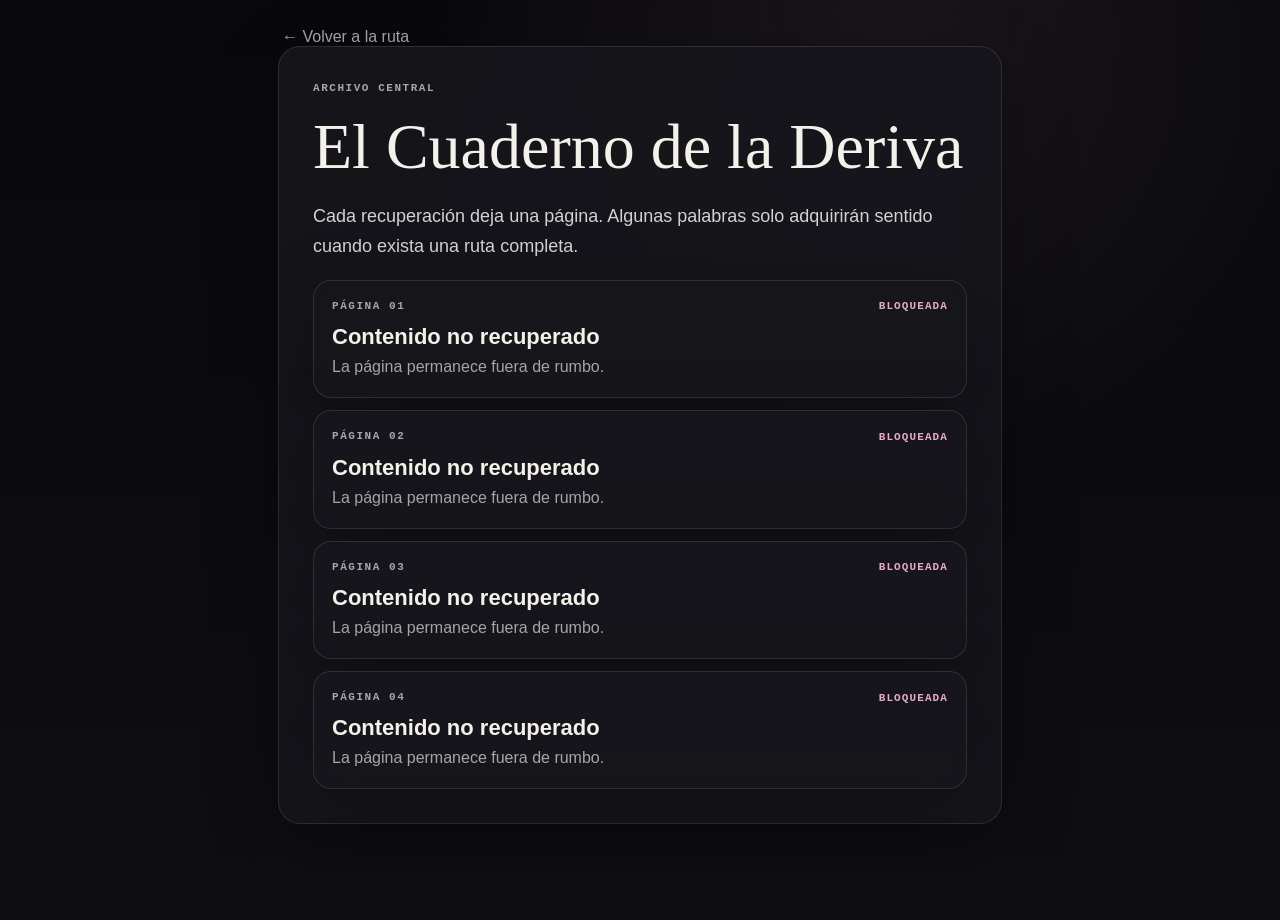
==== pages/archive.html @ a807c2f0 "Upload vestigio-prototipo-fase2 content" ====
<!doctype html>
<html lang="es">
<head>
  <meta charset="utf-8">
  <meta name="viewport" content="width=device-width, initial-scale=1, viewport-fit=cover">
  <meta name="theme-color" content="#0b0b0e">
  <title>Cuaderno de la Deriva</title>
  <link rel="stylesheet" href="../css/main.css">
</head>
<body>
  <main class="main-content">
    <a class="back-button" href="../index.html">← Volver a la ruta</a>
    <section class="level-panel">
      <p class="eyebrow">ARCHIVO CENTRAL</p>
      <h1 style="font-family:Georgia,serif;font-weight:500;font-size:clamp(38px,9vw,64px);margin:14px 0;">El Cuaderno de la Deriva</h1>
      <p class="level-narrative">Cada recuperación deja una página. Algunas palabras solo adquirirán sentido cuando exista una ruta completa.</p>
      <div id="archivePages" class="level-list"></div>
    </section>
  </main>

  <script src="../config/experience-config.js"></script>
  <script src="../js/utils.js"></script>
  <script src="../js/storage.js"></script>
  <script>
    const state = VestigioStorage.load();
    const container = document.getElementById("archivePages");

    EXPERIENCE_CONFIG.levels.forEach(level => {
      const unlocked = state.completedLevels.includes(level.id);
      const article = document.createElement("article");
      article.className = `level-card${unlocked ? " is-complete" : ""}`;
      article.innerHTML = unlocked
        ? `
          <div class="level-card-top">
            <span class="eyebrow">PÁGINA 0${level.number}</span>
            <span class="level-status">RECUPERADA</span>
          </div>
          <h3>${level.title}</h3>
          <p>Fragmento conservado: <strong>${level.finalFragment}</strong></p>
        `
        : `
          <div class="level-card-top">
            <span class="eyebrow">PÁGINA 0${level.number}</span>
            <span class="level-status">BLOQUEADA</span>
          </div>
          <h3>Contenido no recuperado</h3>
          <p>La página permanece fuera de rumbo.</p>
        `;
      container.append(article);
    });
  </script>
</body>
</html>
---- css/main.css ----
:root {
  --bg: #09090c;
  --panel: rgba(23, 23, 29, 0.86);
  --panel-strong: #16161c;
  --text: #f4f0ea;
  --muted: #a9a5ad;
  --line: rgba(255,255,255,0.11);
  --accent: #e9a9c8;
  --accent-strong: #ffbfde;
  --ice: #eef7fb;
  --danger: #ff7777;
  --radius: 22px;
  --safe-top: env(safe-area-inset-top, 0px);
  --safe-bottom: env(safe-area-inset-bottom, 0px);
}

* { box-sizing: border-box; }
html { min-height: 100%; background: var(--bg); }
body {
  min-height: 100vh;
  margin: 0;
  color: var(--text);
  background:
    radial-gradient(circle at 70% 0%, rgba(233,169,200,.08), transparent 36%),
    linear-gradient(180deg, #09090c 0%, #0e0e13 100%);
  font-family: -apple-system, BlinkMacSystemFont, "SF Pro Display", "Segoe UI", sans-serif;
  -webkit-font-smoothing: antialiased;
}
button, input, textarea { font: inherit; }
button, a { -webkit-tap-highlight-color: transparent; }
button { color: inherit; }
a { color: inherit; text-decoration: none; }
input, textarea {
  width: 100%;
  min-height: 48px;
  padding: 13px 15px;
  border: 1px solid var(--line);
  border-radius: 14px;
  color: var(--text);
  background: rgba(255,255,255,.05);
  font-size: 16px;
}
textarea { resize: vertical; }
input:focus-visible, textarea:focus-visible, button:focus-visible, a:focus-visible {
  outline: 2px solid var(--accent-strong);
  outline-offset: 3px;
}

.noscript { padding: 18px; background: #341d1d; color: white; }
.app-shell { min-height: 100vh; display: flex; flex-direction: column; }
.topbar {
  position: sticky;
  top: 0;
  z-index: 20;
  display: grid;
  grid-template-columns: 48px 1fr 48px;
  align-items: center;
  gap: 10px;
  min-height: calc(72px + var(--safe-top));
  padding: calc(12px + var(--safe-top)) 16px 12px;
  border-bottom: 1px solid var(--line);
  background: rgba(9,9,12,.82);
  backdrop-filter: blur(18px);
}
.topbar-copy { display: flex; flex-direction: column; gap: 2px; }
.eyebrow, .system-line {
  margin: 0;
  font: 600 11px/1.4 ui-monospace, SFMono-Regular, Menlo, monospace;
  letter-spacing: .14em;
  color: var(--muted);
}
.brand-button, .icon-button {
  min-width: 44px;
  min-height: 44px;
  border: 0;
  border-radius: 14px;
  background: transparent;
  cursor: pointer;
}
.icon-button { font-size: 22px; }
.brand-mark {
  position: relative;
  display: block;
  width: 38px;
  height: 38px;
  margin: auto;
}
.brand-ring {
  position: absolute;
  border: 1px solid rgba(244,240,234,.62);
  border-radius: 50%;
}
.ring-a { inset: 2px; border-right-color: transparent; }
.ring-b { inset: 7px; border-bottom-color: transparent; }
.ring-c { inset: 12px; border-left-color: transparent; }
.brand-needle {
  position: absolute;
  left: 18px;
  top: 5px;
  width: 1px;
  height: 27px;
  background: var(--accent);
  transform: rotate(15deg);
  transform-origin: 50% 14px;
  box-shadow: 0 0 12px rgba(233,169,200,.5);
}
.main-content {
  width: min(100%, 760px);
  margin: 0 auto;
  padding: 28px 18px calc(96px + var(--safe-bottom));
  flex: 1;
}
.view { display: none; }
.view.is-active { display: block; }
.hero {
  min-height: calc(100vh - 190px);
  display: flex;
  flex-direction: column;
  justify-content: center;
  align-items: flex-start;
}
.hero h1, .section-heading h2, .level-panel h2, .reveal-card h2 {
  margin: 12px 0;
  font-family: Georgia, "Times New Roman", serif;
  font-weight: 500;
  letter-spacing: -.025em;
}
.hero h1 { font-size: clamp(40px, 10vw, 72px); max-width: 11ch; }
.hero-text { max-width: 580px; font-size: clamp(18px, 4.8vw, 24px); line-height: 1.55; color: #d6d1d7; }
.recurrent-phrase { margin: 22px 0 30px; color: var(--accent); font-style: italic; }
.primary-button, .secondary-button, .danger-button, .text-button, .back-button {
  min-height: 48px;
  border-radius: 14px;
  cursor: pointer;
}
.primary-button {
  padding: 13px 18px;
  border: 1px solid rgba(255,255,255,.16);
  background: var(--text);
  color: #111116;
  font-weight: 700;
}
.secondary-button {
  display: inline-flex;
  align-items: center;
  justify-content: center;
  padding: 12px 16px;
  border: 1px solid var(--line);
  background: rgba(255,255,255,.045);
}
.text-button, .back-button {
  padding: 10px 4px;
  border: 0;
  background: transparent;
  color: var(--muted);
}
.danger-button {
  padding: 12px 16px;
  border: 1px solid rgba(255,119,119,.4);
  background: rgba(255,119,119,.1);
  color: #ffaaaa;
}
.section-heading { margin: 8px 0 24px; }
.section-heading h2 { font-size: 38px; }
.muted { color: var(--muted); line-height: 1.5; }
.progress-card, .level-card, .level-panel, .reveal-card, .organizer-dialog {
  border: 1px solid var(--line);
  background: var(--panel);
  box-shadow: 0 20px 70px rgba(0,0,0,.25);
  backdrop-filter: blur(18px);
}
.progress-card {
  padding: 18px;
  border-radius: var(--radius);
  display: grid;
  gap: 16px;
}
.progress-card strong { display: block; margin-top: 4px; font-size: 24px; }
.progress-track {
  height: 7px;
  overflow: hidden;
  border-radius: 99px;
  background: rgba(255,255,255,.08);
}
.progress-track span {
  display: block;
  width: 0%;
  height: 100%;
  border-radius: inherit;
  background: linear-gradient(90deg, var(--accent), var(--ice));
  transition: width .5s ease;
}
.level-list { display: grid; gap: 12px; margin-top: 18px; }
.level-card {
  width: 100%;
  padding: 18px;
  border-radius: 18px;
  text-align: left;
  cursor: pointer;
}
.level-card:disabled { cursor: not-allowed; opacity: .46; }
.level-card.is-complete { border-color: rgba(233,169,200,.38); }
.level-card-top { display: flex; justify-content: space-between; gap: 12px; align-items: center; }
.level-card h3 { margin: 10px 0 5px; font-size: 22px; }
.level-card p { margin: 0; color: var(--muted); line-height: 1.5; }
.level-status { font: 600 11px ui-monospace, monospace; letter-spacing: .1em; color: var(--accent); }
.hub-actions { display: grid; gap: 10px; margin-top: 22px; }
.level-panel, .reveal-card {
  padding: clamp(20px, 5vw, 34px);
  border-radius: var(--radius);
}
.level-panel h2, .reveal-card h2 { font-size: clamp(34px, 8vw, 52px); }
.level-narrative, .reveal-card p { color: #d6d1d7; line-height: 1.65; font-size: 18px; }
.prototype-box, .hint-output {
  margin: 22px 0;
  padding: 18px;
  border: 1px dashed rgba(233,169,200,.28);
  border-radius: 16px;
  background: rgba(233,169,200,.04);
  color: #d6d1d7;
}
.answer-form, .hint-entry { margin-top: 26px; }
.answer-form label, .hint-entry label, .organizer-dialog label {
  display: block;
  margin-bottom: 8px;
  color: var(--muted);
  font-size: 14px;
}
.answer-row { display: grid; grid-template-columns: 1fr auto; gap: 10px; }
.feedback { min-height: 24px; color: var(--muted); }
.feedback.is-error { color: #ffaaaa; }
.feedback.is-success { color: #bce8ce; }
.reveal-card { min-height: 65vh; display: flex; flex-direction: column; justify-content: center; }
.reveal-visual {
  width: 120px;
  height: 120px;
  margin: 26px 0;
  border-radius: 34px;
  background:
    radial-gradient(circle at 34% 25%, rgba(255,255,255,.35), transparent 22%),
    linear-gradient(145deg, rgba(233,169,200,.9), rgba(117,75,103,.28));
  box-shadow: 0 0 70px rgba(233,169,200,.22);
}
.footer-status {
  position: fixed;
  left: 0; right: 0; bottom: 0;
  z-index: 15;
  display: flex;
  justify-content: space-between;
  gap: 12px;
  padding: 10px 16px calc(10px + var(--safe-bottom));
  border-top: 1px solid var(--line);
  background: rgba(9,9,12,.86);
  backdrop-filter: blur(18px);
  font: 500 9px ui-monospace, monospace;
  letter-spacing: .08em;
  color: var(--muted);
}
.organizer-dialog {
  width: min(92vw, 760px);
  max-height: 86vh;
  padding: 20px;
  border-radius: 22px;
  color: var(--text);
}
.organizer-dialog::backdrop { background: rgba(0,0,0,.72); backdrop-filter: blur(5px); }
.dialog-header { display: flex; justify-content: space-between; align-items: center; margin-bottom: 20px; }
.dialog-header h2 { margin: 4px 0; }
.organizer-grid { display: grid; gap: 18px; }
.organizer-grid section { padding-top: 8px; border-top: 1px solid var(--line); }
.organizer-controls { display: grid; gap: 8px; margin-bottom: 12px; }
.state-preview {
  max-height: 250px;
  overflow: auto;
  padding: 12px;
  border-radius: 12px;
  background: #0a0a0d;
  color: #d6d1d7;
  white-space: pre-wrap;
}
@media (max-width: 560px) {
  .answer-row { grid-template-columns: 1fr; }
  .answer-row button { width: 100%; }
  .footer-status { font-size: 8px; }
}
@media (orientation: landscape) and (max-height: 560px) {
  .hero { min-height: auto; padding: 28px 0; }
}
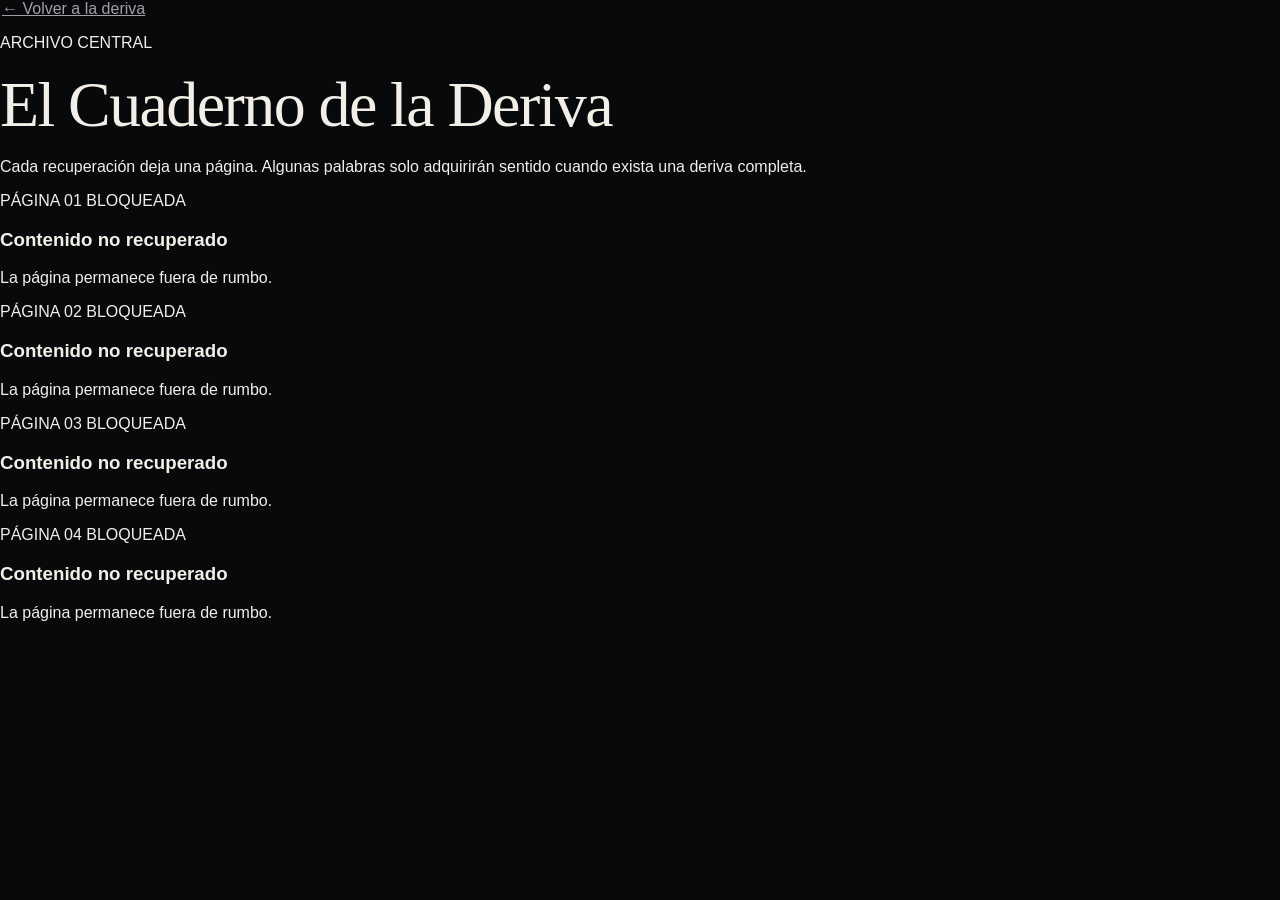
==== commit 59c422e9: "Restore ARG experience and deepen puzzles" ====
--- a/pages/archive.html
+++ b/pages/archive.html
@@ -9,11 +9,11 @@
 </head>
 <body>
   <main class="main-content">
-    <a class="back-button" href="../index.html">← Volver a la ruta</a>
+    <a class="back-button" href="../index.html">← Volver a la deriva</a>
     <section class="level-panel">
       <p class="eyebrow">ARCHIVO CENTRAL</p>
       <h1 style="font-family:Georgia,serif;font-weight:500;font-size:clamp(38px,9vw,64px);margin:14px 0;">El Cuaderno de la Deriva</h1>
-      <p class="level-narrative">Cada recuperación deja una página. Algunas palabras solo adquirirán sentido cuando exista una ruta completa.</p>
+      <p class="level-narrative">Cada recuperación deja una página. Algunas palabras solo adquirirán sentido cuando exista una deriva completa.</p>
       <div id="archivePages" class="level-list"></div>
     </section>
   </main>
--- a/css/main.css
+++ b/css/main.css
@@ -1,288 +1,76 @@
-:root {
-  --bg: #09090c;
-  --panel: rgba(23, 23, 29, 0.86);
-  --panel-strong: #16161c;
-  --text: #f4f0ea;
-  --muted: #a9a5ad;
-  --line: rgba(255,255,255,0.11);
-  --accent: #e9a9c8;
-  --accent-strong: #ffbfde;
-  --ice: #eef7fb;
-  --danger: #ff7777;
-  --radius: 22px;
-  --safe-top: env(safe-area-inset-top, 0px);
-  --safe-bottom: env(safe-area-inset-bottom, 0px);
+:root{
+  --bg:#08090b;--panel:rgba(17,18,22,.92);--paper:#e9dfcf;--text:#f3efe8;
+  --muted:#a49fa7;--line:rgba(255,255,255,.12);--rose:#c86e81;--rose-soft:#e3a2b1;
+  --ice:#eef4f7;--danger:#ff8585;--safeT:env(safe-area-inset-top,0px);--safeB:env(safe-area-inset-bottom,0px)
 }
+*{box-sizing:border-box}html,body{margin:0;min-height:100%;background:var(--bg);color:var(--text)}
+body{font-family:-apple-system,BlinkMacSystemFont,"SF Pro Display","Segoe UI",sans-serif;-webkit-font-smoothing:antialiased;overflow-x:hidden}
+button,input{font:inherit}button{color:inherit}input{width:100%;min-height:50px;padding:14px 16px;border:1px solid var(--line);border-radius:13px;background:rgba(255,255,255,.045);color:var(--text);font-size:16px}
+button:focus-visible,input:focus-visible,summary:focus-visible{outline:2px solid var(--rose-soft);outline-offset:3px}
+#ambient{position:fixed;inset:0;width:100%;height:100%;pointer-events:none;opacity:.38;z-index:0}
+.topbar{position:fixed;z-index:40;top:0;left:0;right:0;display:grid;grid-template-columns:48px 1fr 48px;align-items:center;gap:10px;padding:calc(10px + var(--safeT)) 16px 10px;border-bottom:1px solid var(--line);background:rgba(8,9,11,.72);backdrop-filter:blur(22px);transition:.4s}
+.hidden{opacity:0;pointer-events:none}.brand-copy{display:flex;flex-direction:column}.topbar small,.scene small{display:block;font:600 10px/1.5 ui-monospace,SFMono-Regular,Menlo,monospace;letter-spacing:.15em;color:var(--muted)}
+.brand-button,.sound-button{min-width:44px;min-height:44px;border:0;background:transparent}
+.brand-mark,.large-symbol{position:relative;display:block;aspect-ratio:1}.brand-mark{width:38px}
+.brand-mark i,.large-symbol i{position:absolute;border:1px solid rgba(243,239,232,.55);border-radius:50%}
+.brand-mark i:nth-child(1),.large-symbol i:nth-child(1){inset:0;border-right-color:transparent}
+.brand-mark i:nth-child(2),.large-symbol i:nth-child(2){inset:16%;border-bottom-color:transparent}
+.brand-mark i:nth-child(3),.large-symbol i:nth-child(3){inset:32%;border-left-color:transparent}
+.large-symbol i:nth-child(4){inset:44%;border-top-color:transparent}
+.brand-mark b,.large-symbol b{position:absolute;left:50%;top:8%;width:1px;height:84%;background:linear-gradient(var(--rose-soft),transparent);transform:rotate(15deg)}
+.scene{display:none;min-height:100vh;padding:calc(94px + var(--safeT)) 18px calc(90px + var(--safeB));position:relative;z-index:1}
+.scene.active{display:block;animation:sceneIn .62s ease both}.boot-scene.active,.reveal-scene.active{display:flex;align-items:center;justify-content:center;text-align:center}.boot-scene{padding:0}
+.frame{width:min(100%,920px);margin:auto}.boot-box{width:min(86vw,470px)}.boot-dots{display:flex;justify-content:center;gap:8px}.boot-dots span{width:6px;height:6px;border-radius:50%;background:var(--text);animation:dots 1.3s infinite}.boot-dots span:nth-child(2){animation-delay:.16s}.boot-dots span:nth-child(3){animation-delay:.32s}
+#bootStatus{font:500 13px ui-monospace,monospace;color:var(--muted);letter-spacing:.08em}.boot-box strong{display:block;font:500 clamp(42px,11vw,70px) Georgia,serif;margin:18px}.concealed{opacity:0;pointer-events:none}
+.intro-grid{min-height:calc(100vh - 180px);display:grid;gap:30px;align-items:center}.large-symbol{width:min(68vw,330px);margin:auto}
+h1,h2{font-family:Georgia,"Times New Roman",serif;font-weight:500;letter-spacing:-.025em}.intro-copy h1{font-size:clamp(44px,12vw,78px);line-height:.98;margin:14px 0}.intro-copy p{font-size:clamp(18px,4.8vw,24px);line-height:1.62;color:#d8d3d9}.intro-copy em{display:block;color:var(--rose-soft);margin:22px 0 30px}
+.primary,.secondary,.danger,.back-button,.book-button{min-height:48px;border-radius:13px;cursor:pointer}
+.primary{padding:13px 18px;border:1px solid rgba(255,255,255,.17);background:var(--text);color:#111216;font-weight:750}
+.secondary{padding:13px 16px;border:1px solid var(--line);background:rgba(255,255,255,.045)}
+.danger{padding:13px 16px;border:1px solid rgba(255,133,133,.4);background:rgba(255,133,133,.1);color:#ffaaaa}
+.back-button{padding:10px 2px;border:0;background:transparent;color:var(--muted)}
+.hub-header{display:flex;justify-content:space-between;gap:18px}.hub-header h2,.case-header h2,.reveal-wrap h2,.book-cover h2,.letter h2{font-size:clamp(42px,10vw,72px);margin:8px 0}.muted{color:var(--muted);line-height:1.55}
+.book-button{min-width:108px;padding:12px;border:1px solid var(--line);background:rgba(255,255,255,.035);display:flex;flex-direction:column;align-items:flex-end}.book-button span{font:600 9px ui-monospace,monospace;letter-spacing:.12em;color:var(--muted)}.book-button strong{font-size:22px}
+.progress-line{height:2px;margin:24px 0 30px;background:rgba(255,255,255,.08)}.progress-line span{display:block;height:100%;width:0;background:linear-gradient(90deg,var(--rose),var(--ice));transition:width .6s}
+.record-list{display:grid;gap:12px}.record{width:100%;padding:21px 18px;border:1px solid var(--line);border-radius:19px;background:linear-gradient(180deg,rgba(255,255,255,.038),rgba(255,255,255,.018));text-align:left}.record.complete{border-left:2px solid var(--rose)}.record:disabled{opacity:.36}.record-top{display:flex;justify-content:space-between}.record h3{font:500 29px Georgia,serif;margin:15px 0 4px}.record p{margin:0;color:var(--muted)}.record-status{font:600 10px ui-monospace,monospace;letter-spacing:.12em;color:var(--rose-soft)}
+.case-file{padding:clamp(22px,5vw,42px);border:1px solid var(--line);border-radius:24px;background:linear-gradient(180deg,rgba(19,20,24,.94),rgba(12,13,16,.9));box-shadow:0 35px 100px rgba(0,0,0,.42)}
+.case-header{display:flex;justify-content:space-between;gap:16px}.verified-badge{align-self:flex-start;padding:7px 9px;border:1px solid rgba(200,110,129,.48);border-radius:999px;color:var(--rose-soft);font:600 9px ui-monospace,monospace;transform:rotate(-4deg)}
+.puzzle-area{margin:26px 0}.answer-form label{display:block;margin-bottom:8px;color:var(--muted)}.answer-row{display:grid;grid-template-columns:1fr auto;gap:10px}.feedback{min-height:24px}.feedback.ok{color:#bfe9d0}.feedback.bad{color:#ffaaaa}.hint-panel{margin-top:24px;border-top:1px solid var(--line);padding-top:18px}.hint-panel summary{cursor:pointer;color:var(--muted)}.hint-panel .answer-row{margin-top:14px}.hint-output{margin-top:12px;padding:14px;border-radius:13px;background:rgba(255,255,255,.035);line-height:1.55}
+.dossier-grid{display:grid;gap:14px}.paper{padding:18px;border:1px solid rgba(20,20,20,.15);border-radius:5px;background:linear-gradient(145deg,#ece3d5,#d9cdbb);color:#18171a;box-shadow:0 20px 45px rgba(0,0,0,.24);position:relative;overflow:hidden}.paper::after{content:"";position:absolute;inset:0;background:repeating-linear-gradient(0deg,transparent 0 4px,rgba(0,0,0,.018) 5px);pointer-events:none}
+.paper h3{font:600 12px ui-monospace,monospace;letter-spacing:.11em;margin:0 0 13px}.cipher{font:700 20px/1.7 ui-monospace,monospace;letter-spacing:.06em;word-break:break-word}.compass-card{display:grid;place-items:center;padding:18px;border:1px solid var(--line);border-radius:18px;background:rgba(255,255,255,.025)}
+.compass{position:relative;width:min(62vw,230px);aspect-ratio:1;border:1px solid rgba(255,255,255,.25);border-radius:50%;background:radial-gradient(circle,rgba(255,255,255,.04),transparent 64%)}.compass::before{content:"N";position:absolute;top:9px;left:50%;transform:translateX(-50%);font:700 16px ui-monospace,monospace}.compass::after{content:"";position:absolute;left:50%;top:13%;height:74%;width:2px;background:linear-gradient(var(--rose),rgba(255,255,255,.12));transform:rotate(15deg);transform-origin:center}
+.file-tools{display:flex;flex-wrap:wrap;gap:8px;margin-top:12px}.micro-button{min-height:44px;padding:10px 13px;border:1px solid rgba(0,0,0,.2);border-radius:10px;background:rgba(0,0,0,.06);color:#18171a}
+.reveal-box{display:none;margin-top:14px;padding:14px;border:1px dashed rgba(0,0,0,.28);font:600 14px ui-monospace,monospace}.reveal-box.visible{display:block}
+.film-strip{display:grid;grid-template-columns:repeat(3,1fr);gap:9px;padding:10px;border:1px solid var(--line);border-radius:15px;background:#050506}.film-frame{min-height:118px;padding:12px;border:1px solid rgba(255,255,255,.08);background:linear-gradient(145deg,#242126,#0d0d0f);display:flex;flex-direction:column;justify-content:space-between}.film-frame strong{font:600 12px ui-monospace,monospace;color:var(--rose-soft)}.film-frame p{margin:0;color:#cbc5cc;font-size:13px;line-height:1.45}
+.scent-table{display:grid;gap:8px}.scent-row{display:grid;grid-template-columns:94px 1fr;gap:10px;padding:10px;border-bottom:1px solid rgba(0,0,0,.16)}.scent-row span:first-child{font-weight:700}.mirror-text{padding:14px;border:1px dashed rgba(0,0,0,.3);font:700 18px ui-monospace,monospace;text-align:center}
+.kiwi-photo{width:100%;max-height:380px;object-fit:cover;border-radius:6px;filter:saturate(.72) contrast(1.05)}.scan-grid{display:grid;gap:8px}.scan-layer{display:grid;grid-template-columns:1fr auto;align-items:center;gap:10px;padding:11px;border:1px solid var(--line);border-radius:13px;background:rgba(255,255,255,.03)}.scan-art{height:48px;border-radius:8px;background:linear-gradient(90deg,rgba(200,110,129,.12),rgba(200,110,129,.58));display:flex;align-items:center;padding:0 13px;font:600 12px ui-monospace,monospace}.scan-controls{display:flex;gap:5px}.scan-controls button{min-width:44px;min-height:44px;border:1px solid var(--line);border-radius:10px;background:transparent}.scan-result{min-height:28px;color:var(--rose-soft);font:600 13px ui-monospace,monospace}
+.final-book-text{padding:18px;border:1px solid var(--line);border-radius:16px;background:rgba(255,255,255,.03);line-height:1.7}.fragment-row{display:flex;gap:8px;flex-wrap:wrap;margin:14px 0}.fragment-chip{padding:9px 12px;border:1px solid rgba(200,110,129,.48);border-radius:999px;color:var(--rose-soft);font:600 12px ui-monospace,monospace}
+.book-cipher{display:grid;grid-template-columns:repeat(5,1fr);gap:7px;margin-top:14px}.book-word{min-height:50px;padding:7px;border:1px solid var(--line);border-radius:10px;display:flex;align-items:center;justify-content:center;text-align:center;color:#c8c3ca;font:500 11px ui-monospace,monospace}
+.reveal-wrap{width:min(100%,650px)}.reveal-visual{width:160px;height:160px;margin:0 auto 28px;border-radius:44px;background:radial-gradient(circle at 30% 20%,rgba(255,255,255,.34),transparent 22%),linear-gradient(145deg,rgba(200,110,129,.9),rgba(90,62,78,.25));box-shadow:0 0 110px rgba(200,110,129,.25)}.reveal-wrap p{font-size:19px;line-height:1.7;color:#d8d3da}
+.book-cover{padding:34px;border:1px solid var(--line);border-radius:24px;background:linear-gradient(145deg,#17161a,#0d0d10);box-shadow:0 35px 90px rgba(0,0,0,.45)}.book-pages{display:grid;grid-template-columns:repeat(2,minmax(0,1fr));gap:14px;margin-top:16px}.book-page{min-height:230px;padding:22px;border-radius:18px;background:linear-gradient(145deg,#ece3d5,#d9cdbb);color:#17161a;display:flex;flex-direction:column;justify-content:space-between}.book-page.locked{background:#141419;color:#7c7881;border:1px solid var(--line)}.book-page strong{font:500 35px Georgia,serif}
+.letter-scene{background:linear-gradient(180deg,#eef4f7,white);color:#17161a}.letter{width:min(100%,700px);margin:auto;padding:clamp(26px,7vw,60px);background:white;box-shadow:0 30px 90px rgba(60,75,85,.18)}.letter p{font:20px/1.8 Georgia,serif}.signature{font-size:35px!important;font-style:italic}
+.footer{position:fixed;z-index:40;left:0;right:0;bottom:0;display:flex;justify-content:space-between;gap:10px;padding:9px 16px calc(9px + var(--safeB));border-top:1px solid var(--line);background:rgba(8,9,11,.72);backdrop-filter:blur(18px);font:500 8px ui-monospace,monospace;color:var(--muted)}
+dialog{width:min(92vw,760px);max-height:86vh;padding:20px;border:1px solid var(--line);border-radius:22px;background:#111216;color:var(--text)}dialog::backdrop{background:rgba(0,0,0,.78);backdrop-filter:blur(6px)}.dialog-header{display:flex;justify-content:space-between}.dialog-header button{background:transparent;border:0;font-size:24px}dialog pre{max-height:230px;overflow:auto;background:#08090b;padding:12px}#organizerControls{display:grid;gap:8px;margin:12px 0}
+@keyframes sceneIn{from{opacity:0;transform:translateY(14px)}to{opacity:1;transform:none}}@keyframes dots{0%,80%,100%{opacity:.2;transform:scale(.8)}40%{opacity:1;transform:scale(1)}}@keyframes spin{to{transform:rotate(360deg)}}.large-symbol i:nth-child(1){animation:spin 32s linear infinite}.large-symbol i:nth-child(2){animation:spin 25s linear infinite reverse}.large-symbol i:nth-child(3){animation:spin 18s linear infinite}
+@media(min-width:780px){.intro-grid{grid-template-columns:1.1fr .9fr}.large-symbol{order:2}.record-list{grid-template-columns:repeat(2,minmax(0,1fr))}.dossier-grid.two{grid-template-columns:1.15fr .85fr}}
+@media(max-width:650px){.answer-row{grid-template-columns:1fr}.answer-row button{width:100%}.film-strip{grid-template-columns:1fr}.book-pages{grid-template-columns:1fr}.book-cipher{grid-template-columns:repeat(3,1fr)}.footer{font-size:7px}.hub-header{align-items:stretch}}
+@media(prefers-reduced-motion:reduce){*{animation-duration:.001ms!important;transition-duration:.001ms!important}}
 
-* { box-sizing: border-box; }
-html { min-height: 100%; background: var(--bg); }
-body {
-  min-height: 100vh;
-  margin: 0;
-  color: var(--text);
-  background:
-    radial-gradient(circle at 70% 0%, rgba(233,169,200,.08), transparent 36%),
-    linear-gradient(180deg, #09090c 0%, #0e0e13 100%);
-  font-family: -apple-system, BlinkMacSystemFont, "SF Pro Display", "Segoe UI", sans-serif;
-  -webkit-font-smoothing: antialiased;
-}
-button, input, textarea { font: inherit; }
-button, a { -webkit-tap-highlight-color: transparent; }
-button { color: inherit; }
-a { color: inherit; text-decoration: none; }
-input, textarea {
-  width: 100%;
-  min-height: 48px;
-  padding: 13px 15px;
-  border: 1px solid var(--line);
-  border-radius: 14px;
-  color: var(--text);
-  background: rgba(255,255,255,.05);
-  font-size: 16px;
-}
-textarea { resize: vertical; }
-input:focus-visible, textarea:focus-visible, button:focus-visible, a:focus-visible {
-  outline: 2px solid var(--accent-strong);
-  outline-offset: 3px;
-}
 
-.noscript { padding: 18px; background: #341d1d; color: white; }
-.app-shell { min-height: 100vh; display: flex; flex-direction: column; }
-.topbar {
-  position: sticky;
-  top: 0;
-  z-index: 20;
-  display: grid;
-  grid-template-columns: 48px 1fr 48px;
-  align-items: center;
-  gap: 10px;
-  min-height: calc(72px + var(--safe-top));
-  padding: calc(12px + var(--safe-top)) 16px 12px;
-  border-bottom: 1px solid var(--line);
-  background: rgba(9,9,12,.82);
-  backdrop-filter: blur(18px);
-}
-.topbar-copy { display: flex; flex-direction: column; gap: 2px; }
-.eyebrow, .system-line {
-  margin: 0;
-  font: 600 11px/1.4 ui-monospace, SFMono-Regular, Menlo, monospace;
-  letter-spacing: .14em;
-  color: var(--muted);
-}
-.brand-button, .icon-button {
-  min-width: 44px;
-  min-height: 44px;
-  border: 0;
-  border-radius: 14px;
-  background: transparent;
-  cursor: pointer;
-}
-.icon-button { font-size: 22px; }
-.brand-mark {
-  position: relative;
-  display: block;
-  width: 38px;
-  height: 38px;
-  margin: auto;
-}
-.brand-ring {
-  position: absolute;
-  border: 1px solid rgba(244,240,234,.62);
-  border-radius: 50%;
-}
-.ring-a { inset: 2px; border-right-color: transparent; }
-.ring-b { inset: 7px; border-bottom-color: transparent; }
-.ring-c { inset: 12px; border-left-color: transparent; }
-.brand-needle {
-  position: absolute;
-  left: 18px;
-  top: 5px;
-  width: 1px;
-  height: 27px;
-  background: var(--accent);
-  transform: rotate(15deg);
-  transform-origin: 50% 14px;
-  box-shadow: 0 0 12px rgba(233,169,200,.5);
-}
-.main-content {
-  width: min(100%, 760px);
-  margin: 0 auto;
-  padding: 28px 18px calc(96px + var(--safe-bottom));
-  flex: 1;
-}
-.view { display: none; }
-.view.is-active { display: block; }
-.hero {
-  min-height: calc(100vh - 190px);
-  display: flex;
-  flex-direction: column;
-  justify-content: center;
-  align-items: flex-start;
-}
-.hero h1, .section-heading h2, .level-panel h2, .reveal-card h2 {
-  margin: 12px 0;
-  font-family: Georgia, "Times New Roman", serif;
-  font-weight: 500;
-  letter-spacing: -.025em;
-}
-.hero h1 { font-size: clamp(40px, 10vw, 72px); max-width: 11ch; }
-.hero-text { max-width: 580px; font-size: clamp(18px, 4.8vw, 24px); line-height: 1.55; color: #d6d1d7; }
-.recurrent-phrase { margin: 22px 0 30px; color: var(--accent); font-style: italic; }
-.primary-button, .secondary-button, .danger-button, .text-button, .back-button {
-  min-height: 48px;
-  border-radius: 14px;
-  cursor: pointer;
-}
-.primary-button {
-  padding: 13px 18px;
-  border: 1px solid rgba(255,255,255,.16);
-  background: var(--text);
-  color: #111116;
-  font-weight: 700;
-}
-.secondary-button {
-  display: inline-flex;
-  align-items: center;
-  justify-content: center;
-  padding: 12px 16px;
-  border: 1px solid var(--line);
-  background: rgba(255,255,255,.045);
-}
-.text-button, .back-button {
-  padding: 10px 4px;
-  border: 0;
-  background: transparent;
-  color: var(--muted);
-}
-.danger-button {
-  padding: 12px 16px;
-  border: 1px solid rgba(255,119,119,.4);
-  background: rgba(255,119,119,.1);
-  color: #ffaaaa;
-}
-.section-heading { margin: 8px 0 24px; }
-.section-heading h2 { font-size: 38px; }
-.muted { color: var(--muted); line-height: 1.5; }
-.progress-card, .level-card, .level-panel, .reveal-card, .organizer-dialog {
-  border: 1px solid var(--line);
-  background: var(--panel);
-  box-shadow: 0 20px 70px rgba(0,0,0,.25);
-  backdrop-filter: blur(18px);
-}
-.progress-card {
-  padding: 18px;
-  border-radius: var(--radius);
-  display: grid;
-  gap: 16px;
-}
-.progress-card strong { display: block; margin-top: 4px; font-size: 24px; }
-.progress-track {
-  height: 7px;
-  overflow: hidden;
-  border-radius: 99px;
-  background: rgba(255,255,255,.08);
-}
-.progress-track span {
-  display: block;
-  width: 0%;
-  height: 100%;
-  border-radius: inherit;
-  background: linear-gradient(90deg, var(--accent), var(--ice));
-  transition: width .5s ease;
-}
-.level-list { display: grid; gap: 12px; margin-top: 18px; }
-.level-card {
-  width: 100%;
-  padding: 18px;
-  border-radius: 18px;
-  text-align: left;
-  cursor: pointer;
-}
-.level-card:disabled { cursor: not-allowed; opacity: .46; }
-.level-card.is-complete { border-color: rgba(233,169,200,.38); }
-.level-card-top { display: flex; justify-content: space-between; gap: 12px; align-items: center; }
-.level-card h3 { margin: 10px 0 5px; font-size: 22px; }
-.level-card p { margin: 0; color: var(--muted); line-height: 1.5; }
-.level-status { font: 600 11px ui-monospace, monospace; letter-spacing: .1em; color: var(--accent); }
-.hub-actions { display: grid; gap: 10px; margin-top: 22px; }
-.level-panel, .reveal-card {
-  padding: clamp(20px, 5vw, 34px);
-  border-radius: var(--radius);
-}
-.level-panel h2, .reveal-card h2 { font-size: clamp(34px, 8vw, 52px); }
-.level-narrative, .reveal-card p { color: #d6d1d7; line-height: 1.65; font-size: 18px; }
-.prototype-box, .hint-output {
-  margin: 22px 0;
-  padding: 18px;
-  border: 1px dashed rgba(233,169,200,.28);
-  border-radius: 16px;
-  background: rgba(233,169,200,.04);
-  color: #d6d1d7;
-}
-.answer-form, .hint-entry { margin-top: 26px; }
-.answer-form label, .hint-entry label, .organizer-dialog label {
-  display: block;
-  margin-bottom: 8px;
-  color: var(--muted);
-  font-size: 14px;
-}
-.answer-row { display: grid; grid-template-columns: 1fr auto; gap: 10px; }
-.feedback { min-height: 24px; color: var(--muted); }
-.feedback.is-error { color: #ffaaaa; }
-.feedback.is-success { color: #bce8ce; }
-.reveal-card { min-height: 65vh; display: flex; flex-direction: column; justify-content: center; }
-.reveal-visual {
-  width: 120px;
-  height: 120px;
-  margin: 26px 0;
-  border-radius: 34px;
-  background:
-    radial-gradient(circle at 34% 25%, rgba(255,255,255,.35), transparent 22%),
-    linear-gradient(145deg, rgba(233,169,200,.9), rgba(117,75,103,.28));
-  box-shadow: 0 0 70px rgba(233,169,200,.22);
-}
-.footer-status {
-  position: fixed;
-  left: 0; right: 0; bottom: 0;
-  z-index: 15;
-  display: flex;
-  justify-content: space-between;
-  gap: 12px;
-  padding: 10px 16px calc(10px + var(--safe-bottom));
-  border-top: 1px solid var(--line);
-  background: rgba(9,9,12,.86);
-  backdrop-filter: blur(18px);
-  font: 500 9px ui-monospace, monospace;
-  letter-spacing: .08em;
-  color: var(--muted);
-}
-.organizer-dialog {
-  width: min(92vw, 760px);
-  max-height: 86vh;
-  padding: 20px;
-  border-radius: 22px;
-  color: var(--text);
-}
-.organizer-dialog::backdrop { background: rgba(0,0,0,.72); backdrop-filter: blur(5px); }
-.dialog-header { display: flex; justify-content: space-between; align-items: center; margin-bottom: 20px; }
-.dialog-header h2 { margin: 4px 0; }
-.organizer-grid { display: grid; gap: 18px; }
-.organizer-grid section { padding-top: 8px; border-top: 1px solid var(--line); }
-.organizer-controls { display: grid; gap: 8px; margin-bottom: 12px; }
-.state-preview {
-  max-height: 250px;
-  overflow: auto;
-  padding: 12px;
-  border-radius: 12px;
-  background: #0a0a0d;
-  color: #d6d1d7;
-  white-space: pre-wrap;
-}
-@media (max-width: 560px) {
-  .answer-row { grid-template-columns: 1fr; }
-  .answer-row button { width: 100%; }
-  .footer-status { font-size: 8px; }
-}
-@media (orientation: landscape) and (max-height: 560px) {
-  .hero { min-height: auto; padding: 28px 0; }
-}
+.photo-grid{display:grid;grid-template-columns:repeat(2,minmax(0,1fr));gap:10px;margin-top:14px}
+.dossier-photo{width:100%;height:170px;object-fit:cover;border-radius:8px;border:1px solid var(--line);filter:saturate(.72) contrast(1.08)}
+.matrix-shell{margin-top:18px;padding:16px;border:1px solid var(--line);border-radius:16px;background:rgba(255,255,255,.025)}
+.matrix-header{display:flex;justify-content:space-between;gap:12px;align-items:center}.matrix-header strong{font:600 12px ui-monospace,monospace;color:var(--rose-soft)}
+.matrix-board{display:grid;grid-template-columns:repeat(3,1fr);gap:8px;margin:14px 0}.matrix-cell{aspect-ratio:1;border:1px solid var(--line);border-radius:12px;background:#101115;display:grid;place-items:center}
+.matrix-cell svg{width:74%;height:74%}.matrix-options{display:grid;grid-template-columns:repeat(4,1fr);gap:8px}.matrix-options.six{grid-template-columns:repeat(3,1fr)}.matrix-option{min-height:72px;border:1px solid var(--line);border-radius:12px;background:rgba(255,255,255,.03);position:relative;touch-action:manipulation}.matrix-option span{position:absolute;left:8px;top:6px;font:700 10px ui-monospace,monospace;color:var(--muted)}
+.matrix-option.selected{border-color:var(--rose-soft);box-shadow:0 0 0 1px var(--rose-soft) inset}.matrix-progress{font:600 12px ui-monospace,monospace;color:var(--muted)}
+.matrix-code{margin-top:12px;padding:14px;border:1px dashed rgba(200,110,129,.5);border-radius:12px;color:var(--rose-soft);font:700 17px ui-monospace,monospace;text-align:center}
+.jigsaw-wrap{display:grid;gap:14px}.jigsaw-grid{display:grid;grid-template-columns:repeat(3,1fr);gap:4px;aspect-ratio:1;background:#050506;padding:4px;border-radius:14px}.jigsaw-grid.hard{grid-template-columns:repeat(4,1fr)}
+.jigsaw-piece{position:relative;overflow:hidden;border:1px solid rgba(255,255,255,.08);background:#111;transform-style:preserve-3d;transition:transform .25s;touch-action:manipulation;min-width:0}
+.jigsaw-piece.selected{outline:2px solid var(--rose-soft);z-index:2}.jigsaw-face{position:absolute;inset:0;background-image:url('../assets/images/kiwi-reference.jpeg');background-size:300% 300%;backface-visibility:hidden}.jigsaw-grid.hard .jigsaw-face{background-size:400% 400%}.jigsaw-face i{display:none;position:absolute;inset:34%;border:1px solid rgba(227,162,177,.9);border-radius:50%;box-shadow:0 0 18px rgba(227,162,177,.5)}.jigsaw-grid.solved .jigsaw-face i{display:block}.jigsaw-back{position:absolute;inset:0;display:grid;place-items:center;background:repeating-linear-gradient(45deg,#18171b 0 8px,#0c0c0e 8px 16px);color:var(--rose-soft);font:700 14px ui-monospace,monospace;transform:rotateY(180deg);backface-visibility:hidden}
+.jigsaw-controls{display:grid;grid-template-columns:repeat(4,1fr);gap:8px}.jigsaw-controls button{min-height:48px}.jigsaw-status{min-height:26px;color:var(--rose-soft);font:600 13px ui-monospace,monospace}.jigsaw-status strong{color:var(--text)}
+.door-217{display:grid;grid-template-columns:.75fr 1.25fr;gap:14px;align-items:stretch}.door-card{min-height:260px;border:1px solid var(--line);border-radius:16px;background:linear-gradient(145deg,#201c1d,#08090b);display:flex;align-items:center;justify-content:center;position:relative}.door-card::before{content:'217';font:500 62px Georgia,serif;color:#c9b5a3}.door-card::after{content:'NO LLAMES DOS VECES';position:absolute;bottom:18px;font:600 9px ui-monospace,monospace;color:var(--rose-soft);letter-spacing:.14em}
+.book-217{padding:18px;border:1px solid rgba(20,20,20,.18);border-radius:5px;background:linear-gradient(145deg,#ece3d5,#d8cbb9);color:#17161a}.book-lines{counter-reset:line}.book-line{display:grid;grid-template-columns:28px 1fr;gap:10px;padding:10px 0;border-bottom:1px solid rgba(0,0,0,.15);font:18px/1.55 Georgia,serif}.book-line::before{counter-increment:line;content:counter(line);font:600 12px ui-monospace,monospace;color:#8d4b5a}
+.route-machine{margin-top:16px;padding:18px;border:1px solid var(--line);border-radius:16px;background:rgba(255,255,255,.025)}.route-dials{display:grid;grid-template-columns:repeat(3,1fr);gap:10px}.route-dial{min-height:115px;border:1px solid var(--line);border-radius:50%;display:grid;place-items:center;text-align:center;padding:12px;color:var(--muted);position:relative}.route-dial.active{border-color:var(--rose-soft);color:var(--text);box-shadow:0 0 40px rgba(200,110,129,.14)}
+.route-options{display:flex;flex-wrap:wrap;gap:8px;margin-top:14px}.route-options button{min-height:44px}.route-result{margin-top:14px;padding:14px;border:1px dashed rgba(200,110,129,.45);border-radius:12px;line-height:1.6}
+@media(max-width:650px){.photo-grid{grid-template-columns:1fr}.matrix-options,.matrix-options.six{grid-template-columns:repeat(2,1fr)}.matrix-option{min-height:86px}.door-217{grid-template-columns:1fr}.route-dials{grid-template-columns:1fr}.dossier-photo{height:210px}.jigsaw-controls{grid-template-columns:repeat(2,1fr)}.jigsaw-grid.hard{gap:3px;padding:3px}.book-line{font-size:16px}}
